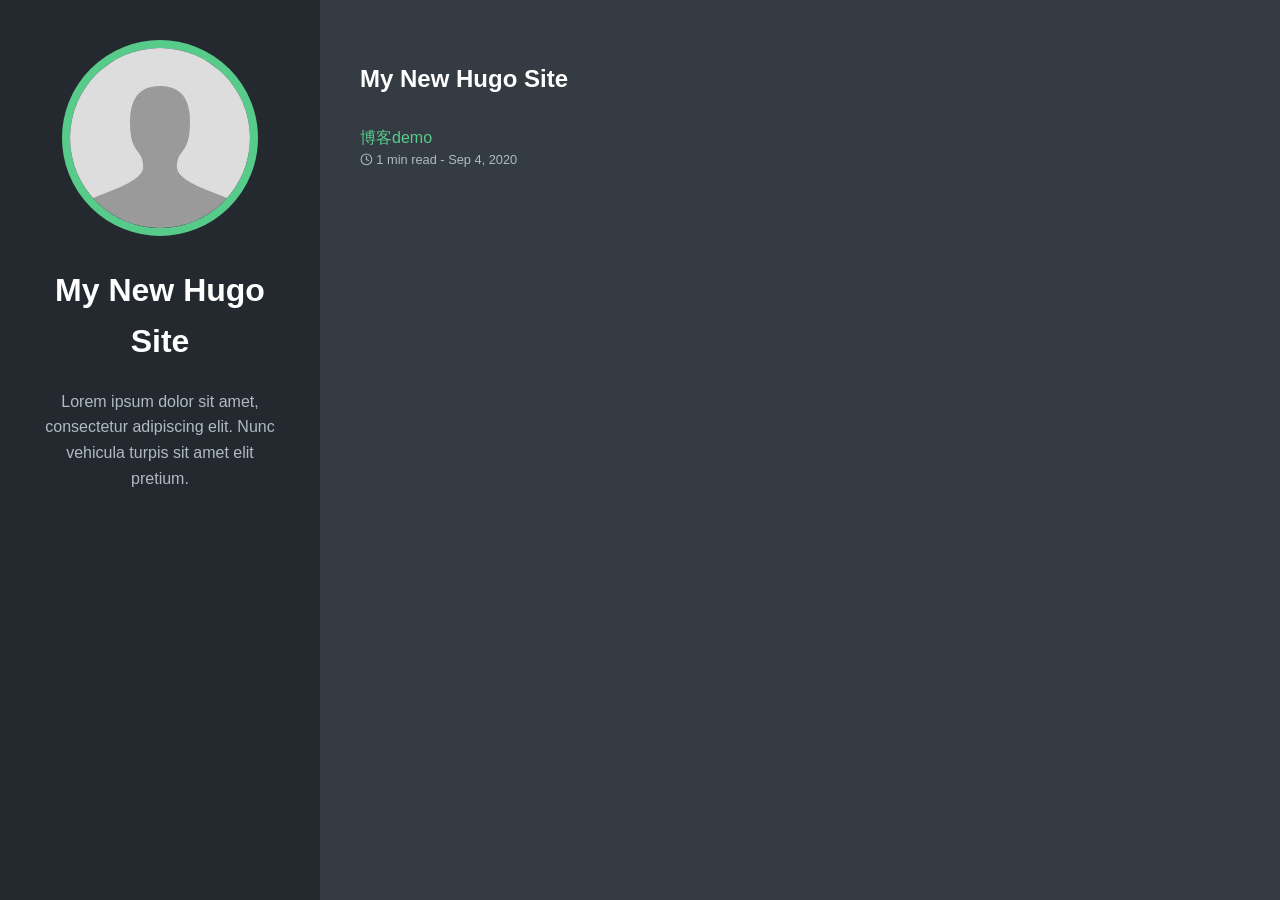
==== index.html @ 1b6d021a "再次飞翔" ====
<!doctype html>
<html lang="en-us">
  <head>
    <title>My New Hugo Site</title>
    <meta charset="utf-8" />
    <meta name="generator" content="Hugo 0.74.3" />
    <meta name="viewport" content="width=device-width, initial-scale=1" />
    <meta name="author" content="John Doe" />
    <meta name="description" content="" />
    <link rel="stylesheet" href="https://2425691371.github.io/css/main.min.88e7083eff65effb7485b6e6f38d10afbec25093a6fac42d734ce9024d3defbd.css" />

    
    <meta name="twitter:card" content="summary"/>
<meta name="twitter:title" content="My New Hugo Site"/>
<meta name="twitter:description" content=""/>

    <meta property="og:title" content="My New Hugo Site" />
<meta property="og:description" content="" />
<meta property="og:type" content="website" />
<meta property="og:url" content="https://2425691371.github.io/" />
<meta property="og:updated_time" content="2020-09-04T17:30:13+08:00" />


  </head>
  <body>
    <header class="app-header">
      <a href="https://2425691371.github.io/"><img class="app-header-avatar" src="/avatar.jpg" alt="John Doe" /></a>
      <h1>My New Hugo Site</h1>
      <p>Lorem ipsum dolor sit amet, consectetur adipiscing elit. Nunc vehicula turpis sit amet elit pretium.</p>
      <div class="app-header-social">
        
      </div>
    </header>
    <main class="app-container">
      
  <article>
    <h1>My New Hugo Site</h1>
    <ul class="posts-list">
      
        <li class="posts-list-item">
          <a class="posts-list-item-title" href="https://2425691371.github.io/post/blog/">博客demo</a>
          <span class="posts-list-item-description">
            <svg xmlns="http://www.w3.org/2000/svg" width="24" height="24" viewBox="0 0 24 24" fill="none" stroke="currentColor" stroke-width="2" stroke-linecap="round" stroke-linejoin="round" class="icon icon-clock">
  <title>clock</title>
  <circle cx="12" cy="12" r="10"></circle><polyline points="12 6 12 12 16 14"></polyline>
</svg> 1 min read -
            Sep 4, 2020
          </span>
        </li>
      
    </ul>
    



  </article>

    </main>
  </body>
</html>
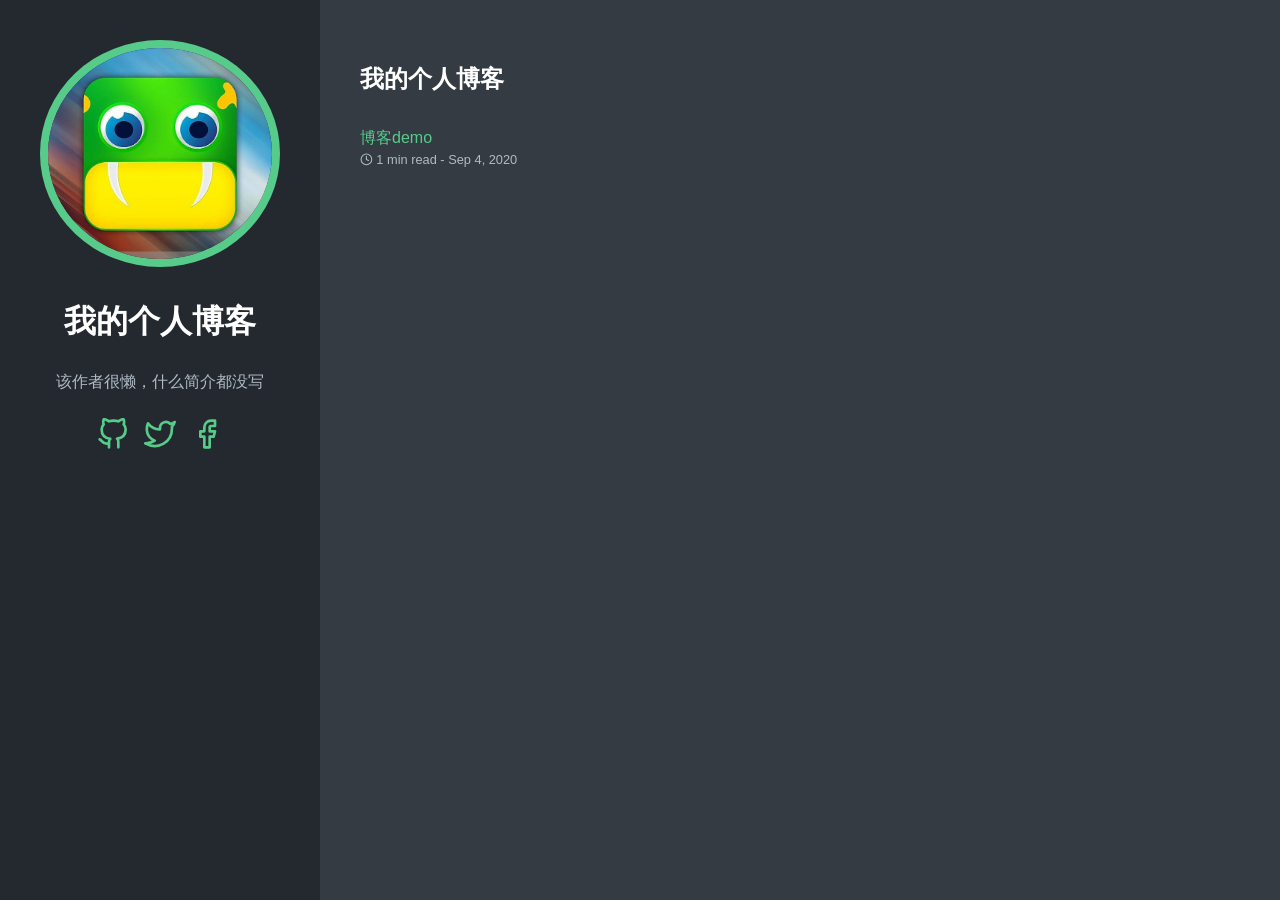
==== commit 6ec00643: "网易云" ====
--- a/index.html
+++ b/index.html
@@ -1,21 +1,21 @@
 <!doctype html>
 <html lang="en-us">
   <head>
-    <title>My New Hugo Site</title>
+    <title>我的个人博客</title>
     <meta charset="utf-8" />
     <meta name="generator" content="Hugo 0.74.3" />
     <meta name="viewport" content="width=device-width, initial-scale=1" />
-    <meta name="author" content="John Doe" />
-    <meta name="description" content="" />
+    <meta name="author" content="Devotion" />
+    <meta name="description" content="该作者很懒，什么简介都没写" />
     <link rel="stylesheet" href="https://2425691371.github.io/css/main.min.88e7083eff65effb7485b6e6f38d10afbec25093a6fac42d734ce9024d3defbd.css" />
 
     
     <meta name="twitter:card" content="summary"/>
-<meta name="twitter:title" content="My New Hugo Site"/>
-<meta name="twitter:description" content=""/>
+<meta name="twitter:title" content="我的个人博客"/>
+<meta name="twitter:description" content="该作者很懒，什么简介都没写"/>
 
-    <meta property="og:title" content="My New Hugo Site" />
-<meta property="og:description" content="" />
+    <meta property="og:title" content="我的个人博客" />
+<meta property="og:description" content="该作者很懒，什么简介都没写" />
 <meta property="og:type" content="website" />
 <meta property="og:url" content="https://2425691371.github.io/" />
 <meta property="og:updated_time" content="2020-09-04T17:30:13+08:00" />
@@ -24,17 +24,33 @@
   </head>
   <body>
     <header class="app-header">
-      <a href="https://2425691371.github.io/"><img class="app-header-avatar" src="/avatar.jpg" alt="John Doe" /></a>
-      <h1>My New Hugo Site</h1>
-      <p>Lorem ipsum dolor sit amet, consectetur adipiscing elit. Nunc vehicula turpis sit amet elit pretium.</p>
+      <a href="https://2425691371.github.io/"><img class="app-header-avatar" src="/timg.ico" alt="Devotion" /></a>
+      <h1>我的个人博客</h1>
+      <p>该作者很懒，什么简介都没写</p>
       <div class="app-header-social">
+        
+          <a target="_blank" href="https://github.com/2425691371/" rel="noreferrer noopener"><svg xmlns="http://www.w3.org/2000/svg" width="24" height="24" viewBox="0 0 24 24" fill="none" stroke="currentColor" stroke-width="2" stroke-linecap="round" stroke-linejoin="round" class="icon icon-github">
+  <title>github</title>
+  <path d="M9 19c-5 1.5-5-2.5-7-3m14 6v-3.87a3.37 3.37 0 0 0-.94-2.61c3.14-.35 6.44-1.54 6.44-7A5.44 5.44 0 0 0 20 4.77 5.07 5.07 0 0 0 19.91 1S18.73.65 16 2.48a13.38 13.38 0 0 0-7 0C6.27.65 5.09 1 5.09 1A5.07 5.07 0 0 0 5 4.77a5.44 5.44 0 0 0-1.5 3.78c0 5.42 3.3 6.61 6.44 7A3.37 3.37 0 0 0 9 18.13V22"></path>
+</svg></a>
+        
+          <a target="_blank" href="https://twitter/2425691371/" rel="noreferrer noopener"><svg xmlns="http://www.w3.org/2000/svg" width="24" height="24" viewBox="0 0 24 24" fill="none" stroke="currentColor" stroke-width="2" stroke-linecap="round" stroke-linejoin="round" class="icon icon-twitter">
+  <title>twitter</title>
+  <path d="M23 3a10.9 10.9 0 0 1-3.14 1.53 4.48 4.48 0 0 0-7.86 3v1A10.66 10.66 0 0 1 3 4s-4 9 5 13a11.64 11.64 0 0 1-7 2c9 5 20 0 20-11.5a4.5 4.5 0 0 0-.08-.83A7.72 7.72 0 0 0 23 3z"></path>
+</svg></a>
+        
+          <a target="_blank" href="https://facebook/2425691371/" rel="noreferrer noopener"><svg xmlns="http://www.w3.org/2000/svg" width="24" height="24" viewBox="0 0 24 24" fill="none" stroke="currentColor" stroke-width="2" stroke-linecap="round" stroke-linejoin="round" class="icon icon-facebook">
+  <title>facebook</title>
+  <path d="M18 2h-3a5 5 0 0 0-5 5v3H7v4h3v8h4v-8h3l1-4h-4V7a1 1 0 0 1 1-1h3z"></path>
+</svg></a>
         
       </div>
     </header>
     <main class="app-container">
+	<iframe style="float: right" frameborder="no" border="0" marginwidth="0" marginheight="0" width=330 height=450 src="//music.163.com/outchain/player?type=1&id=21506&auto=1&height=430"></iframe>
       
   <article>
-    <h1>My New Hugo Site</h1>
+    <h1>我的个人博客</h1>
     <ul class="posts-list">
       
         <li class="posts-list-item">
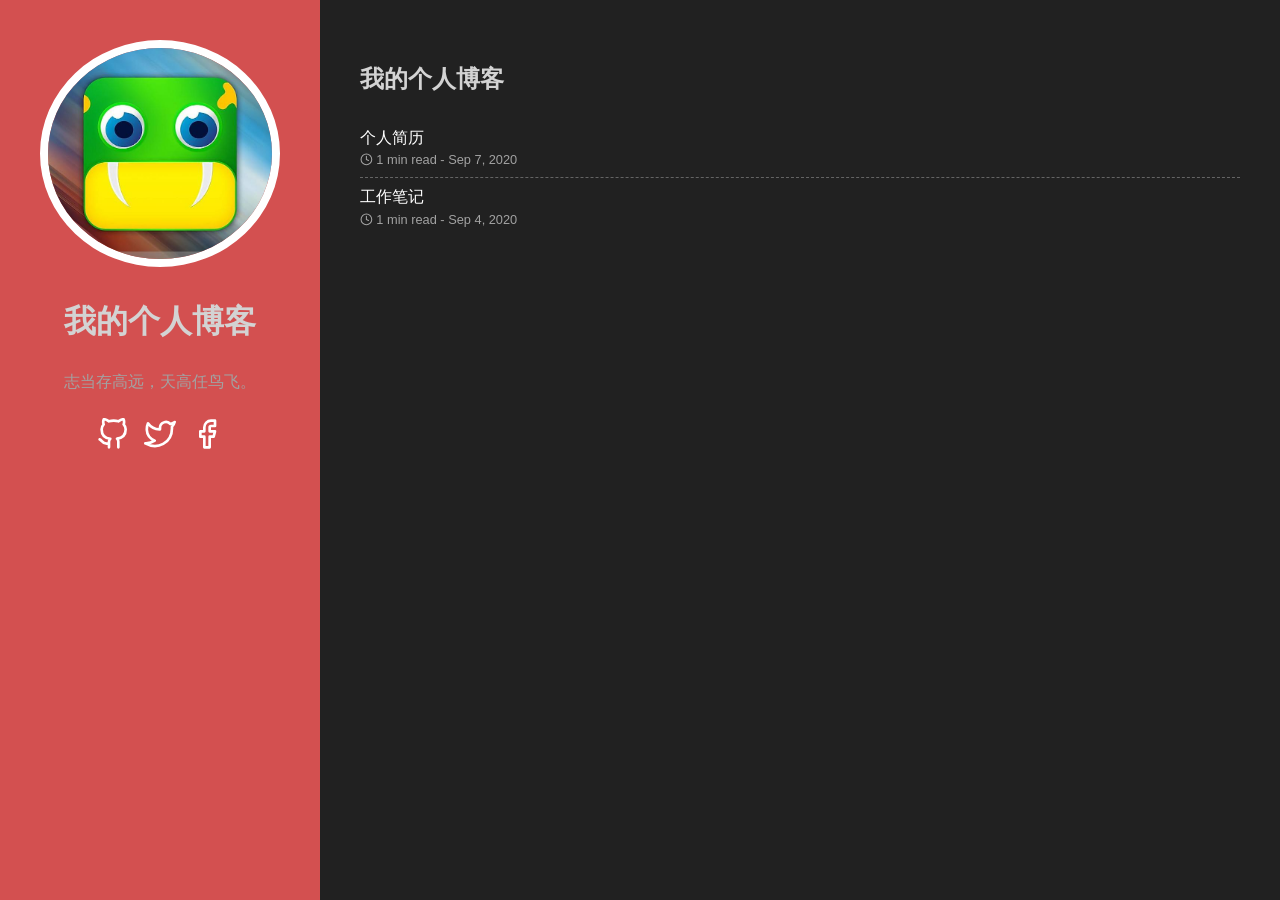
==== commit bb3fc4c4: "文章添加" ====
--- a/index.html
+++ b/index.html
@@ -3,22 +3,22 @@
   <head>
     <title>我的个人博客</title>
     <meta charset="utf-8" />
-    <meta name="generator" content="Hugo 0.74.3" />
+    <meta name="generator" content="Hugo 0.76.5" />
     <meta name="viewport" content="width=device-width, initial-scale=1" />
     <meta name="author" content="Devotion" />
-    <meta name="description" content="该作者很懒，什么简介都没写" />
-    <link rel="stylesheet" href="https://2425691371.github.io/css/main.min.88e7083eff65effb7485b6e6f38d10afbec25093a6fac42d734ce9024d3defbd.css" />
+    <meta name="description" content="志当存高远，天高任鸟飞。" />
+    <link rel="stylesheet" href="https://2425691371.github.io/css/main.min.f4a4366db10002f954ba7c99eb4bd8ff403cc3f02a5115a04738873607cfc0d4.css" />
 
     
     <meta name="twitter:card" content="summary"/>
 <meta name="twitter:title" content="我的个人博客"/>
-<meta name="twitter:description" content="该作者很懒，什么简介都没写"/>
+<meta name="twitter:description" content="志当存高远，天高任鸟飞。"/>
 
     <meta property="og:title" content="我的个人博客" />
-<meta property="og:description" content="该作者很懒，什么简介都没写" />
+<meta property="og:description" content="志当存高远，天高任鸟飞。" />
 <meta property="og:type" content="website" />
 <meta property="og:url" content="https://2425691371.github.io/" />
-<meta property="og:updated_time" content="2020-09-04T17:30:13+08:00" />
+<meta property="og:updated_time" content="2020-09-07T21:48:25+08:00" />
 
 
   </head>
@@ -26,7 +26,7 @@
     <header class="app-header">
       <a href="https://2425691371.github.io/"><img class="app-header-avatar" src="/timg.ico" alt="Devotion" /></a>
       <h1>我的个人博客</h1>
-      <p>该作者很懒，什么简介都没写</p>
+      <p>志当存高远，天高任鸟飞。</p>
       <div class="app-header-social">
         
           <a target="_blank" href="https://github.com/2425691371/" rel="noreferrer noopener"><svg xmlns="http://www.w3.org/2000/svg" width="24" height="24" viewBox="0 0 24 24" fill="none" stroke="currentColor" stroke-width="2" stroke-linecap="round" stroke-linejoin="round" class="icon icon-github">
@@ -46,15 +46,26 @@
         
       </div>
     </header>
-    <main class="app-container">
-	<iframe style="float: right" frameborder="no" border="0" marginwidth="0" marginheight="0" width=330 height=450 src="//music.163.com/outchain/player?type=1&id=21506&auto=1&height=430"></iframe>
+	<iframe style="float: right" frameborder="no" border="0" marginwidth="0" marginheight="0" width=330 height=450 src="//music.163.com/outchain/player?type=1&id=16608&auto=1&height=430"></iframe>
+	<main class="app-container">
       
   <article>
     <h1>我的个人博客</h1>
     <ul class="posts-list">
       
         <li class="posts-list-item">
-          <a class="posts-list-item-title" href="https://2425691371.github.io/post/blog/">博客demo</a>
+          <a class="posts-list-item-title" href="https://2425691371.github.io/post/resume/">个人简历</a>
+          <span class="posts-list-item-description">
+            <svg xmlns="http://www.w3.org/2000/svg" width="24" height="24" viewBox="0 0 24 24" fill="none" stroke="currentColor" stroke-width="2" stroke-linecap="round" stroke-linejoin="round" class="icon icon-clock">
+  <title>clock</title>
+  <circle cx="12" cy="12" r="10"></circle><polyline points="12 6 12 12 16 14"></polyline>
+</svg> 1 min read -
+            Sep 7, 2020
+          </span>
+        </li>
+      
+        <li class="posts-list-item">
+          <a class="posts-list-item-title" href="https://2425691371.github.io/post/blog/">工作笔记</a>
           <span class="posts-list-item-description">
             <svg xmlns="http://www.w3.org/2000/svg" width="24" height="24" viewBox="0 0 24 24" fill="none" stroke="currentColor" stroke-width="2" stroke-linecap="round" stroke-linejoin="round" class="icon icon-clock">
   <title>clock</title>
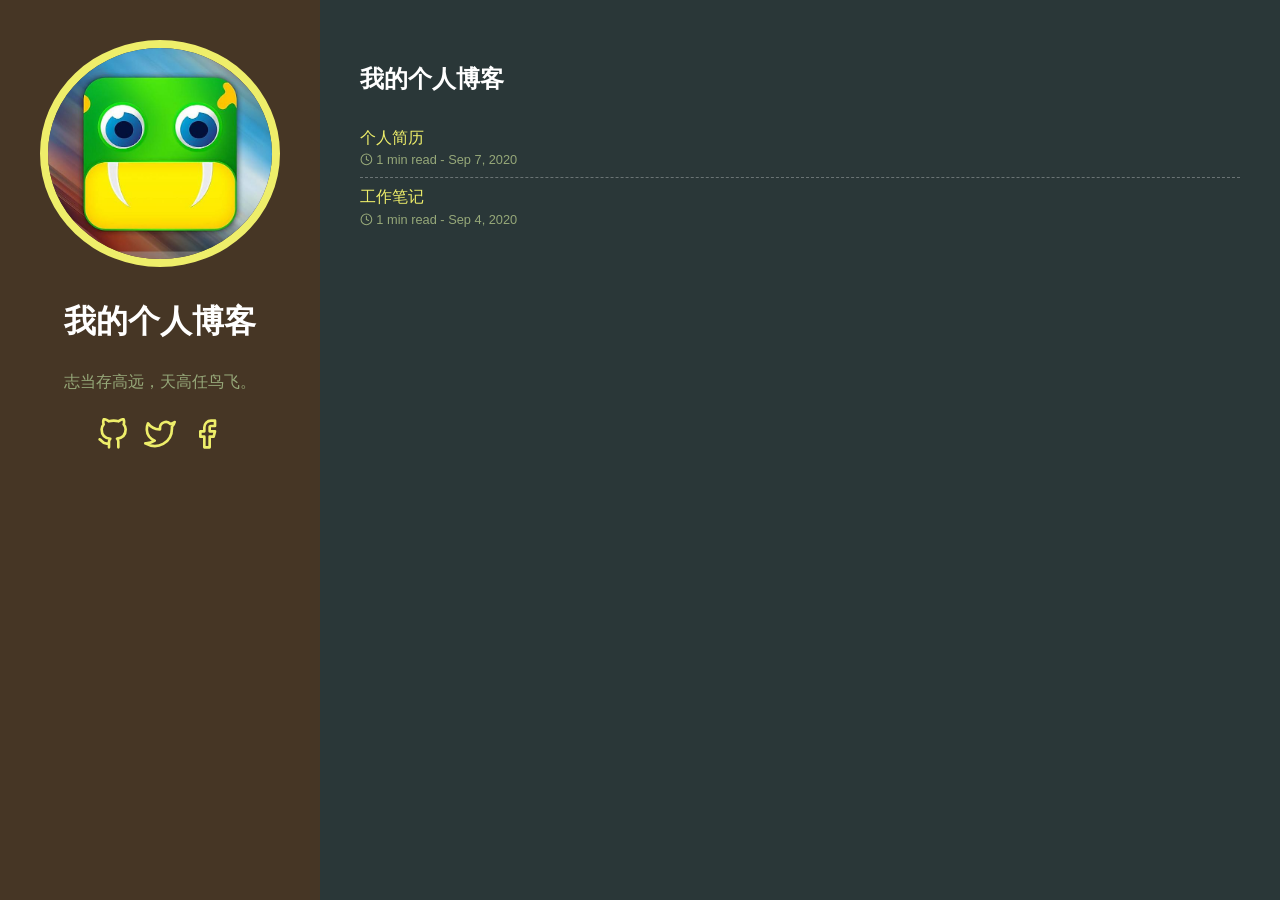
==== commit 3c66aaef: "解决网易云音乐播放无版权问题，更换博客主题为棕色" ====
--- a/index.html
+++ b/index.html
@@ -7,7 +7,7 @@
     <meta name="viewport" content="width=device-width, initial-scale=1" />
     <meta name="author" content="Devotion" />
     <meta name="description" content="志当存高远，天高任鸟飞。" />
-    <link rel="stylesheet" href="https://2425691371.github.io/css/main.min.f4a4366db10002f954ba7c99eb4bd8ff403cc3f02a5115a04738873607cfc0d4.css" />
+    <link rel="stylesheet" href="https://2425691371.github.io/css/main.min.5a682c4c97afb9024309753491d1c3285e84bd99ce7c4e3987cc1f724671887d.css" />
 
     
     <meta name="twitter:card" content="summary"/>
@@ -46,7 +46,7 @@
         
       </div>
     </header>
-	<iframe style="float: right" frameborder="no" border="0" marginwidth="0" marginheight="0" width=330 height=450 src="//music.163.com/outchain/player?type=1&id=16608&auto=1&height=430"></iframe>
+	<iframe style="float: right" frameborder="no" border="0" marginwidth="0" marginheight="0" width=330 height=450 src="//music.163.com/outchain/player?type=0&id=162077153&auto=1&height=430"></iframe>
 	<main class="app-container">
       
   <article>
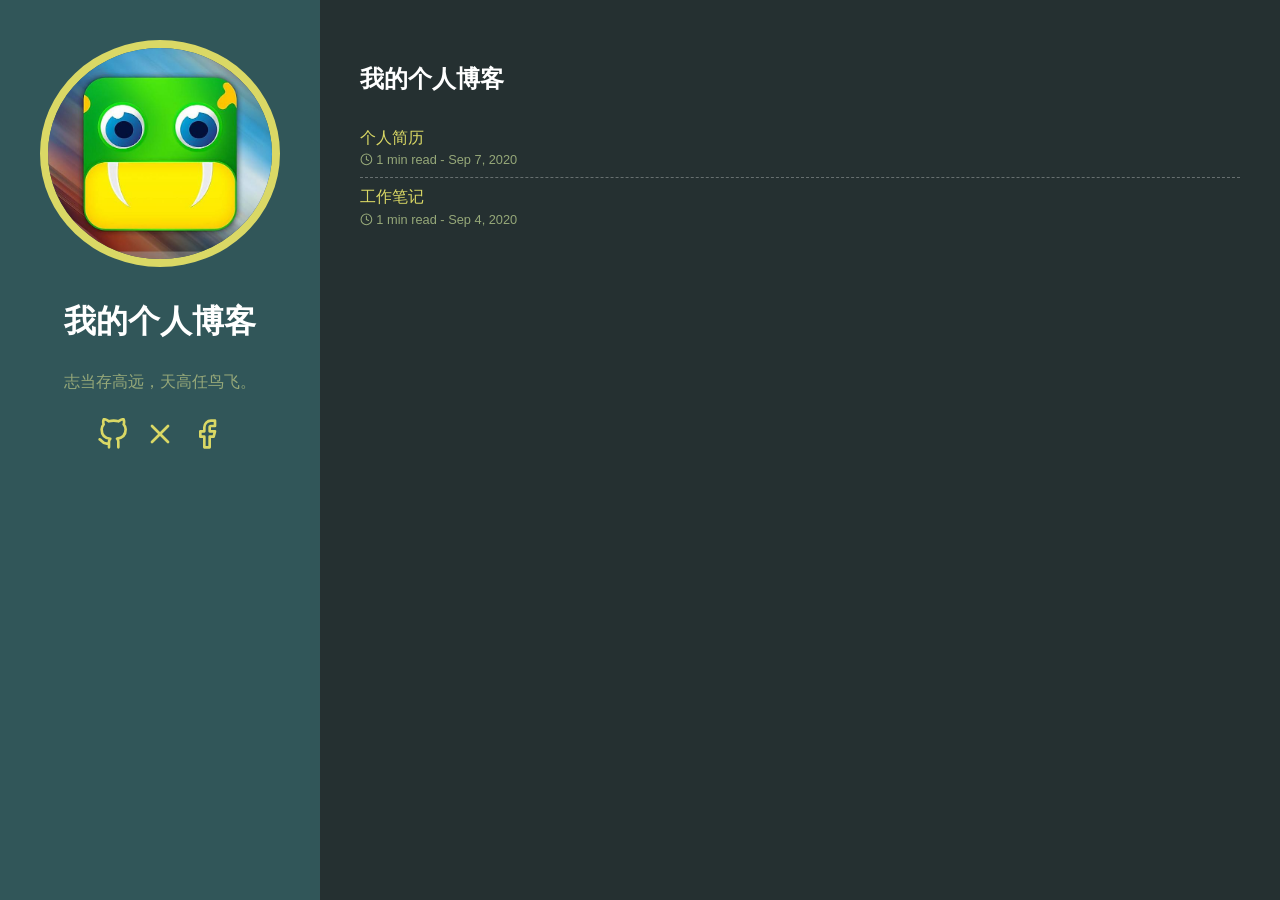
==== commit 1e5a1c8f: "修改失效外链和主题" ====
--- a/index.html
+++ b/index.html
@@ -7,7 +7,7 @@
     <meta name="viewport" content="width=device-width, initial-scale=1" />
     <meta name="author" content="Devotion" />
     <meta name="description" content="志当存高远，天高任鸟飞。" />
-    <link rel="stylesheet" href="https://2425691371.github.io/css/main.min.5a682c4c97afb9024309753491d1c3285e84bd99ce7c4e3987cc1f724671887d.css" />
+    <link rel="stylesheet" href="https://2425691371.github.io/css/main.min.cae3238cb6e245703270e3d63a967b12dbdd3cc39bf2ade10797d474a8402f83.css" />
 
     
     <meta name="twitter:card" content="summary"/>
@@ -34,9 +34,9 @@
   <path d="M9 19c-5 1.5-5-2.5-7-3m14 6v-3.87a3.37 3.37 0 0 0-.94-2.61c3.14-.35 6.44-1.54 6.44-7A5.44 5.44 0 0 0 20 4.77 5.07 5.07 0 0 0 19.91 1S18.73.65 16 2.48a13.38 13.38 0 0 0-7 0C6.27.65 5.09 1 5.09 1A5.07 5.07 0 0 0 5 4.77a5.44 5.44 0 0 0-1.5 3.78c0 5.42 3.3 6.61 6.44 7A3.37 3.37 0 0 0 9 18.13V22"></path>
 </svg></a>
         
-          <a target="_blank" href="https://twitter/2425691371/" rel="noreferrer noopener"><svg xmlns="http://www.w3.org/2000/svg" width="24" height="24" viewBox="0 0 24 24" fill="none" stroke="currentColor" stroke-width="2" stroke-linecap="round" stroke-linejoin="round" class="icon icon-twitter">
-  <title>twitter</title>
-  <path d="M23 3a10.9 10.9 0 0 1-3.14 1.53 4.48 4.48 0 0 0-7.86 3v1A10.66 10.66 0 0 1 3 4s-4 9 5 13a11.64 11.64 0 0 1-7 2c9 5 20 0 20-11.5a4.5 4.5 0 0 0-.08-.83A7.72 7.72 0 0 0 23 3z"></path>
+          <a target="_blank" href="https://twitter/2425691371/" rel="noreferrer noopener"><svg xmlns="http://www.w3.org/2000/svg" width="24" height="24" viewBox="0 0 24 24" fill="none" stroke="currentColor" stroke-width="2" stroke-linecap="round" stroke-linejoin="round" class="icon icon-x">
+  <title>x</title>
+  <line x1="18" y1="6" x2="6" y2="18"></line><line x1="6" y1="6" x2="18" y2="18"></line>
 </svg></a>
         
           <a target="_blank" href="https://facebook/2425691371/" rel="noreferrer noopener"><svg xmlns="http://www.w3.org/2000/svg" width="24" height="24" viewBox="0 0 24 24" fill="none" stroke="currentColor" stroke-width="2" stroke-linecap="round" stroke-linejoin="round" class="icon icon-facebook">
@@ -46,7 +46,7 @@
         
       </div>
     </header>
-	<iframe style="float: right" frameborder="no" border="0" marginwidth="0" marginheight="0" width=330 height=450 src="//music.163.com/outchain/player?type=0&id=162077153&auto=1&height=430"></iframe>
+	<iframe style="float: right" frameborder="no" border="0" marginwidth="0" marginheight="0" width=330 height=450 src="//music.163.com/outchain/player?type=0&id=8459282733&auto=1&height=430"></iframe>
 	<main class="app-container">
       
   <article>
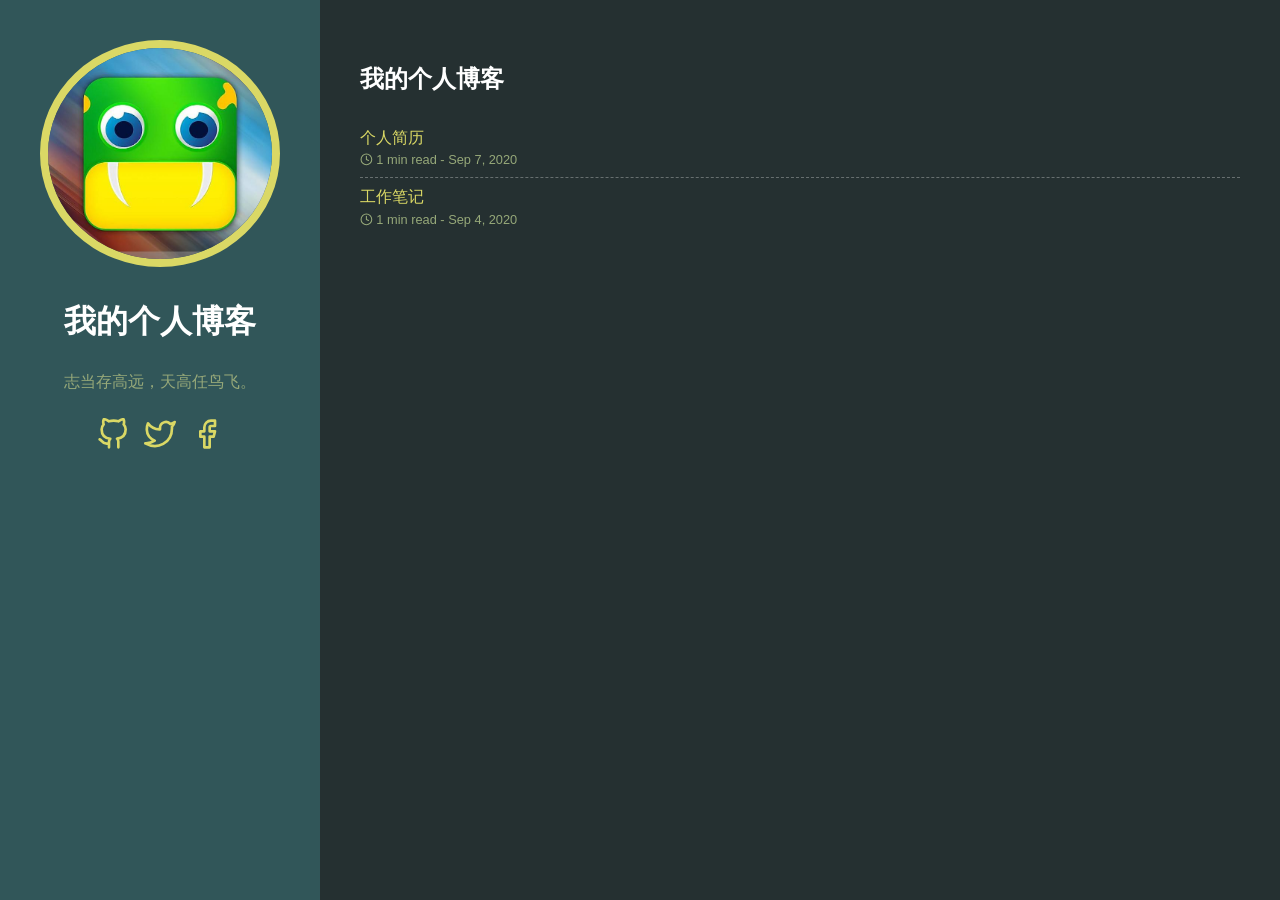
==== commit 90aa8b24: "撤销失效外链" ====
--- a/index.html
+++ b/index.html
@@ -34,9 +34,9 @@
   <path d="M9 19c-5 1.5-5-2.5-7-3m14 6v-3.87a3.37 3.37 0 0 0-.94-2.61c3.14-.35 6.44-1.54 6.44-7A5.44 5.44 0 0 0 20 4.77 5.07 5.07 0 0 0 19.91 1S18.73.65 16 2.48a13.38 13.38 0 0 0-7 0C6.27.65 5.09 1 5.09 1A5.07 5.07 0 0 0 5 4.77a5.44 5.44 0 0 0-1.5 3.78c0 5.42 3.3 6.61 6.44 7A3.37 3.37 0 0 0 9 18.13V22"></path>
 </svg></a>
         
-          <a target="_blank" href="https://twitter/2425691371/" rel="noreferrer noopener"><svg xmlns="http://www.w3.org/2000/svg" width="24" height="24" viewBox="0 0 24 24" fill="none" stroke="currentColor" stroke-width="2" stroke-linecap="round" stroke-linejoin="round" class="icon icon-x">
-  <title>x</title>
-  <line x1="18" y1="6" x2="6" y2="18"></line><line x1="6" y1="6" x2="18" y2="18"></line>
+          <a target="_blank" href="https://twitter/2425691371/" rel="noreferrer noopener"><svg xmlns="http://www.w3.org/2000/svg" width="24" height="24" viewBox="0 0 24 24" fill="none" stroke="currentColor" stroke-width="2" stroke-linecap="round" stroke-linejoin="round" class="icon icon-twitter">
+  <title>twitter</title>
+  <path d="M23 3a10.9 10.9 0 0 1-3.14 1.53 4.48 4.48 0 0 0-7.86 3v1A10.66 10.66 0 0 1 3 4s-4 9 5 13a11.64 11.64 0 0 1-7 2c9 5 20 0 20-11.5a4.5 4.5 0 0 0-.08-.83A7.72 7.72 0 0 0 23 3z"></path>
 </svg></a>
         
           <a target="_blank" href="https://facebook/2425691371/" rel="noreferrer noopener"><svg xmlns="http://www.w3.org/2000/svg" width="24" height="24" viewBox="0 0 24 24" fill="none" stroke="currentColor" stroke-width="2" stroke-linecap="round" stroke-linejoin="round" class="icon icon-facebook">
@@ -46,7 +46,8 @@
         
       </div>
     </header>
-	<iframe style="float: right" frameborder="no" border="0" marginwidth="0" marginheight="0" width=330 height=450 src="//music.163.com/outchain/player?type=0&id=8459282733&auto=1&height=430"></iframe>
+	
+	
 	<main class="app-container">
       
   <article>
